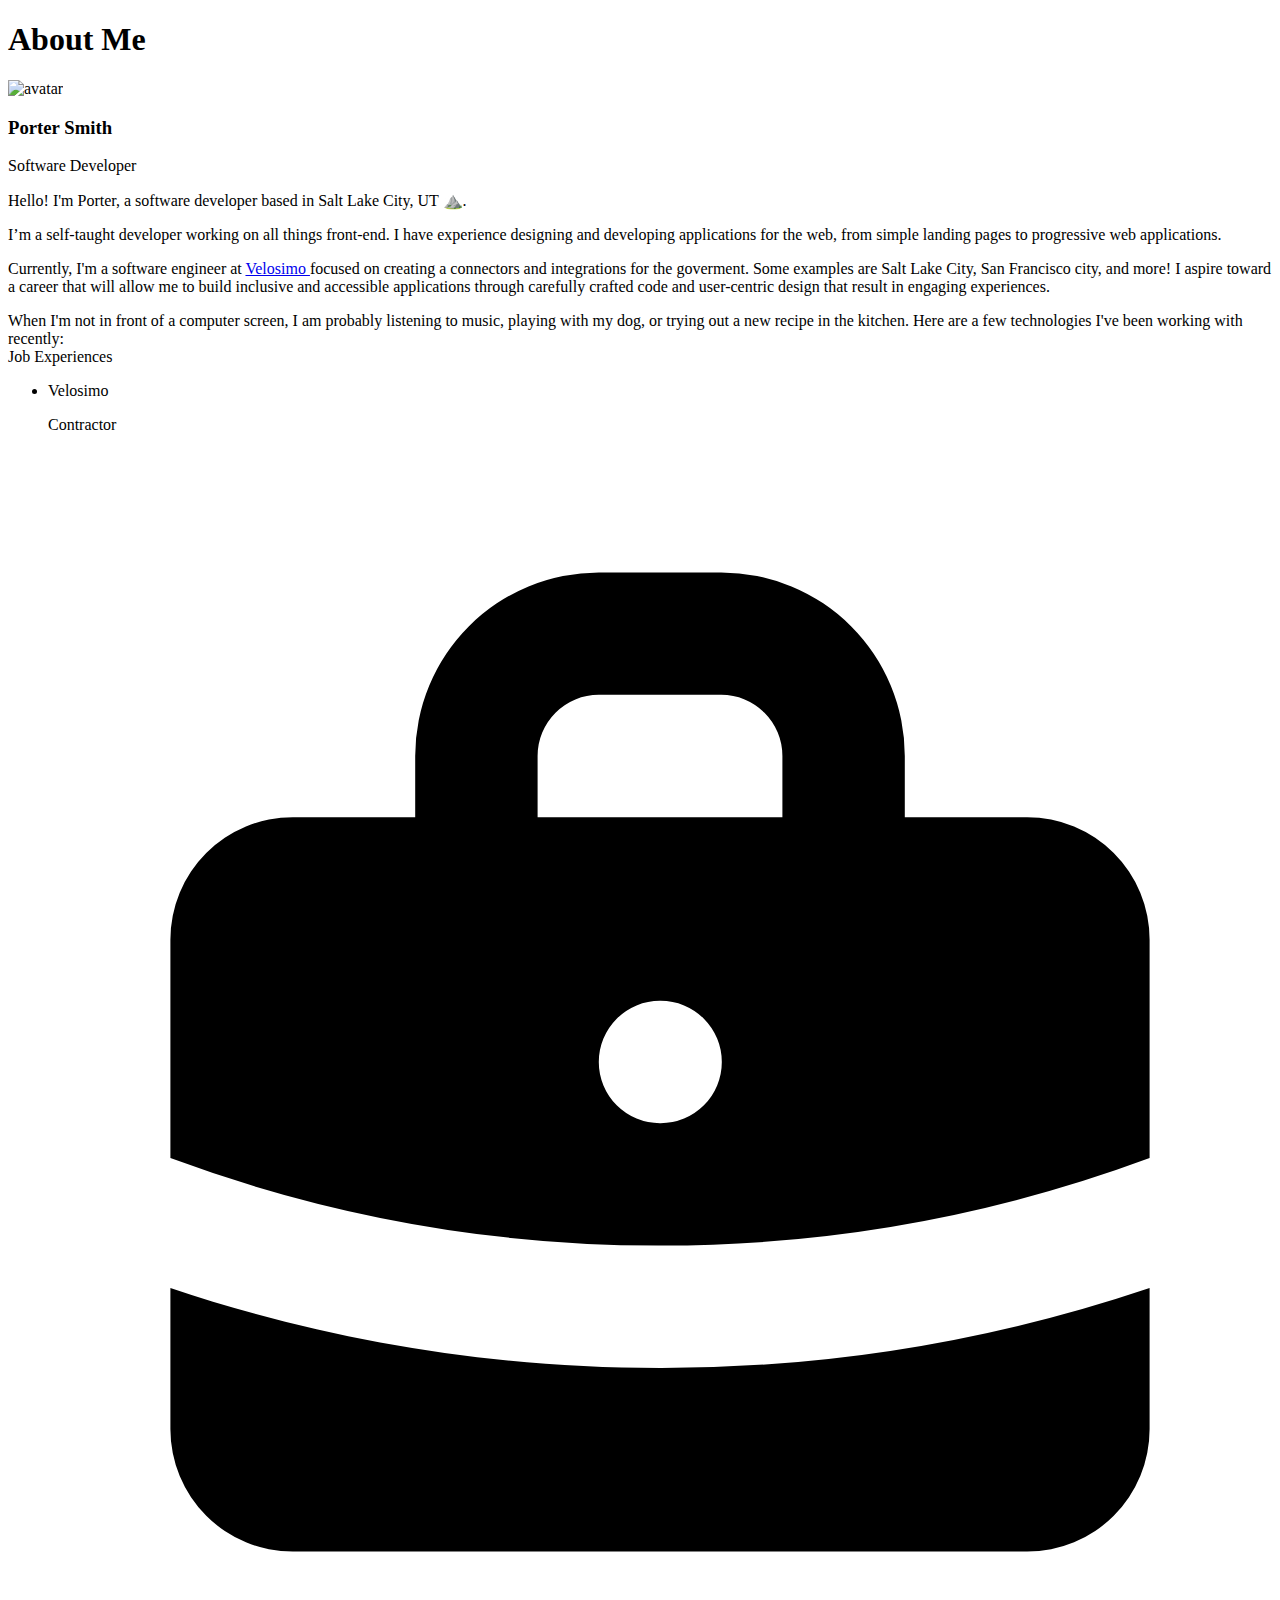
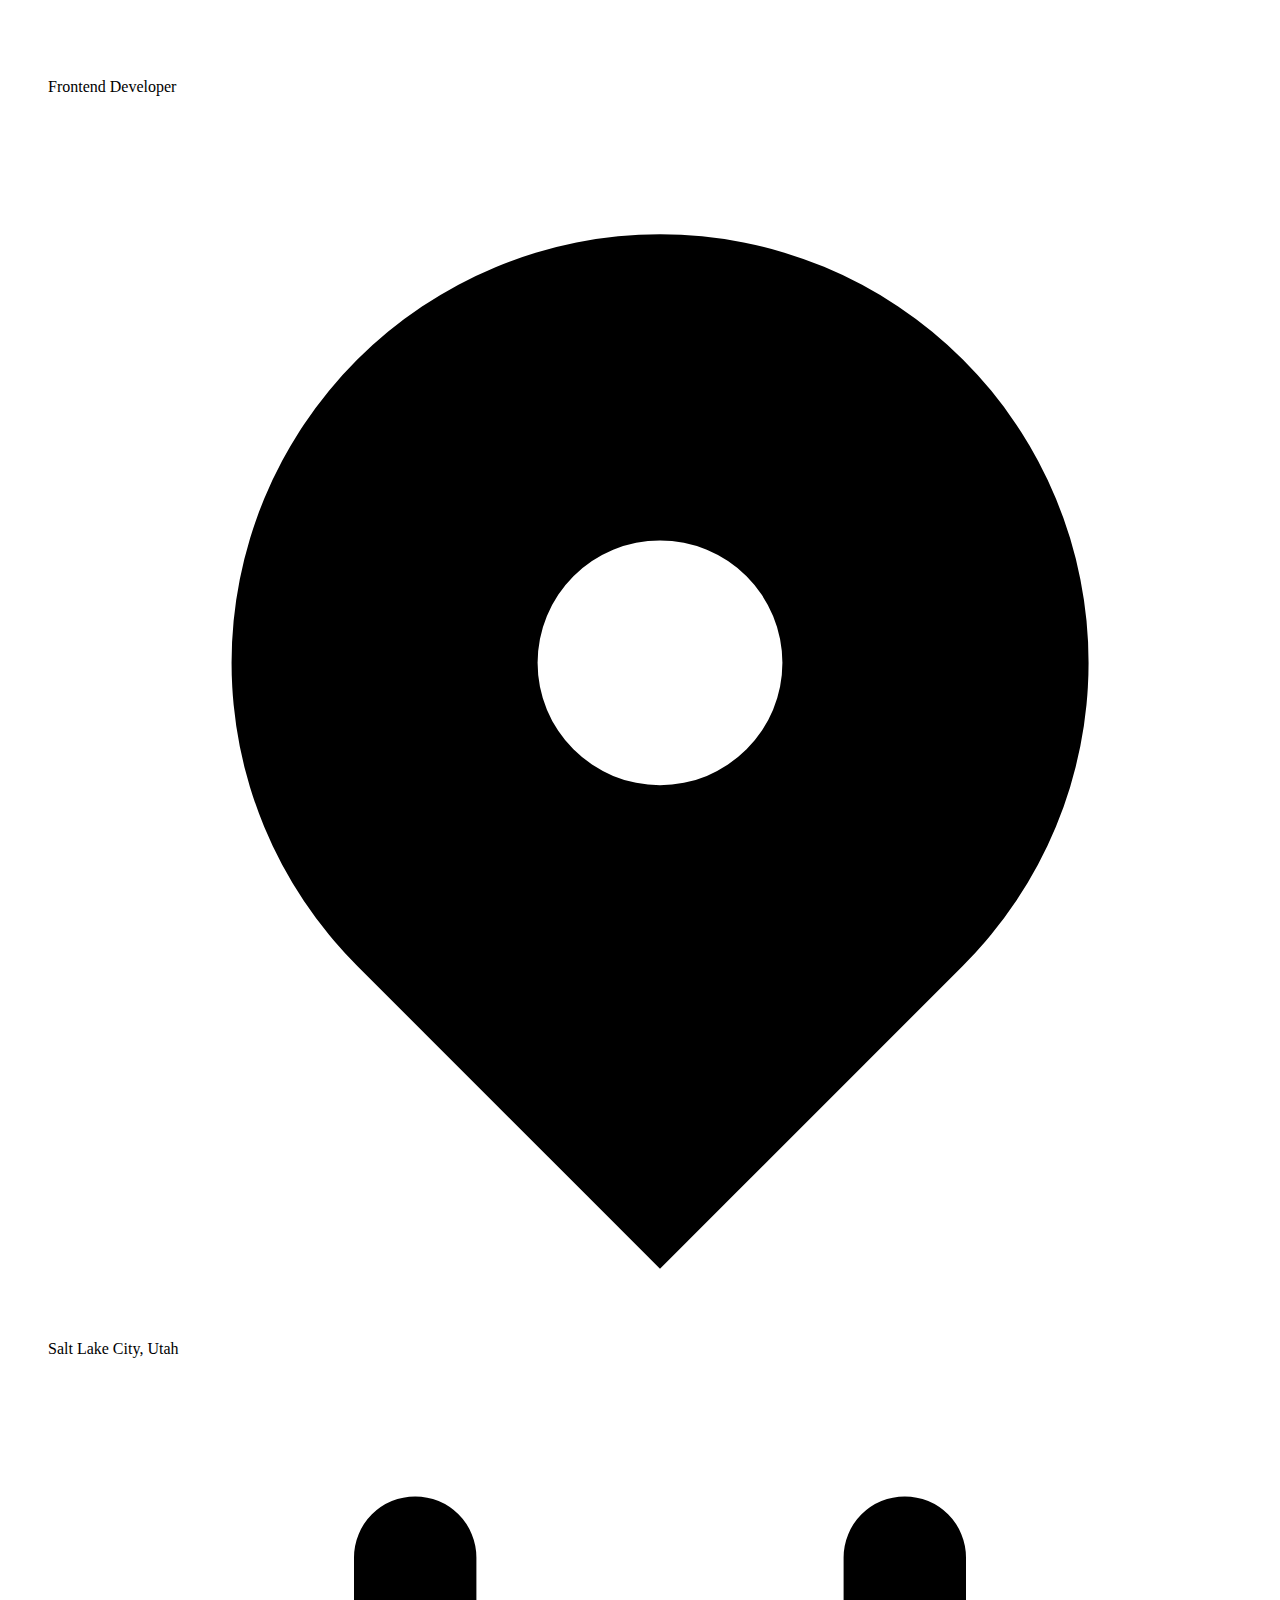
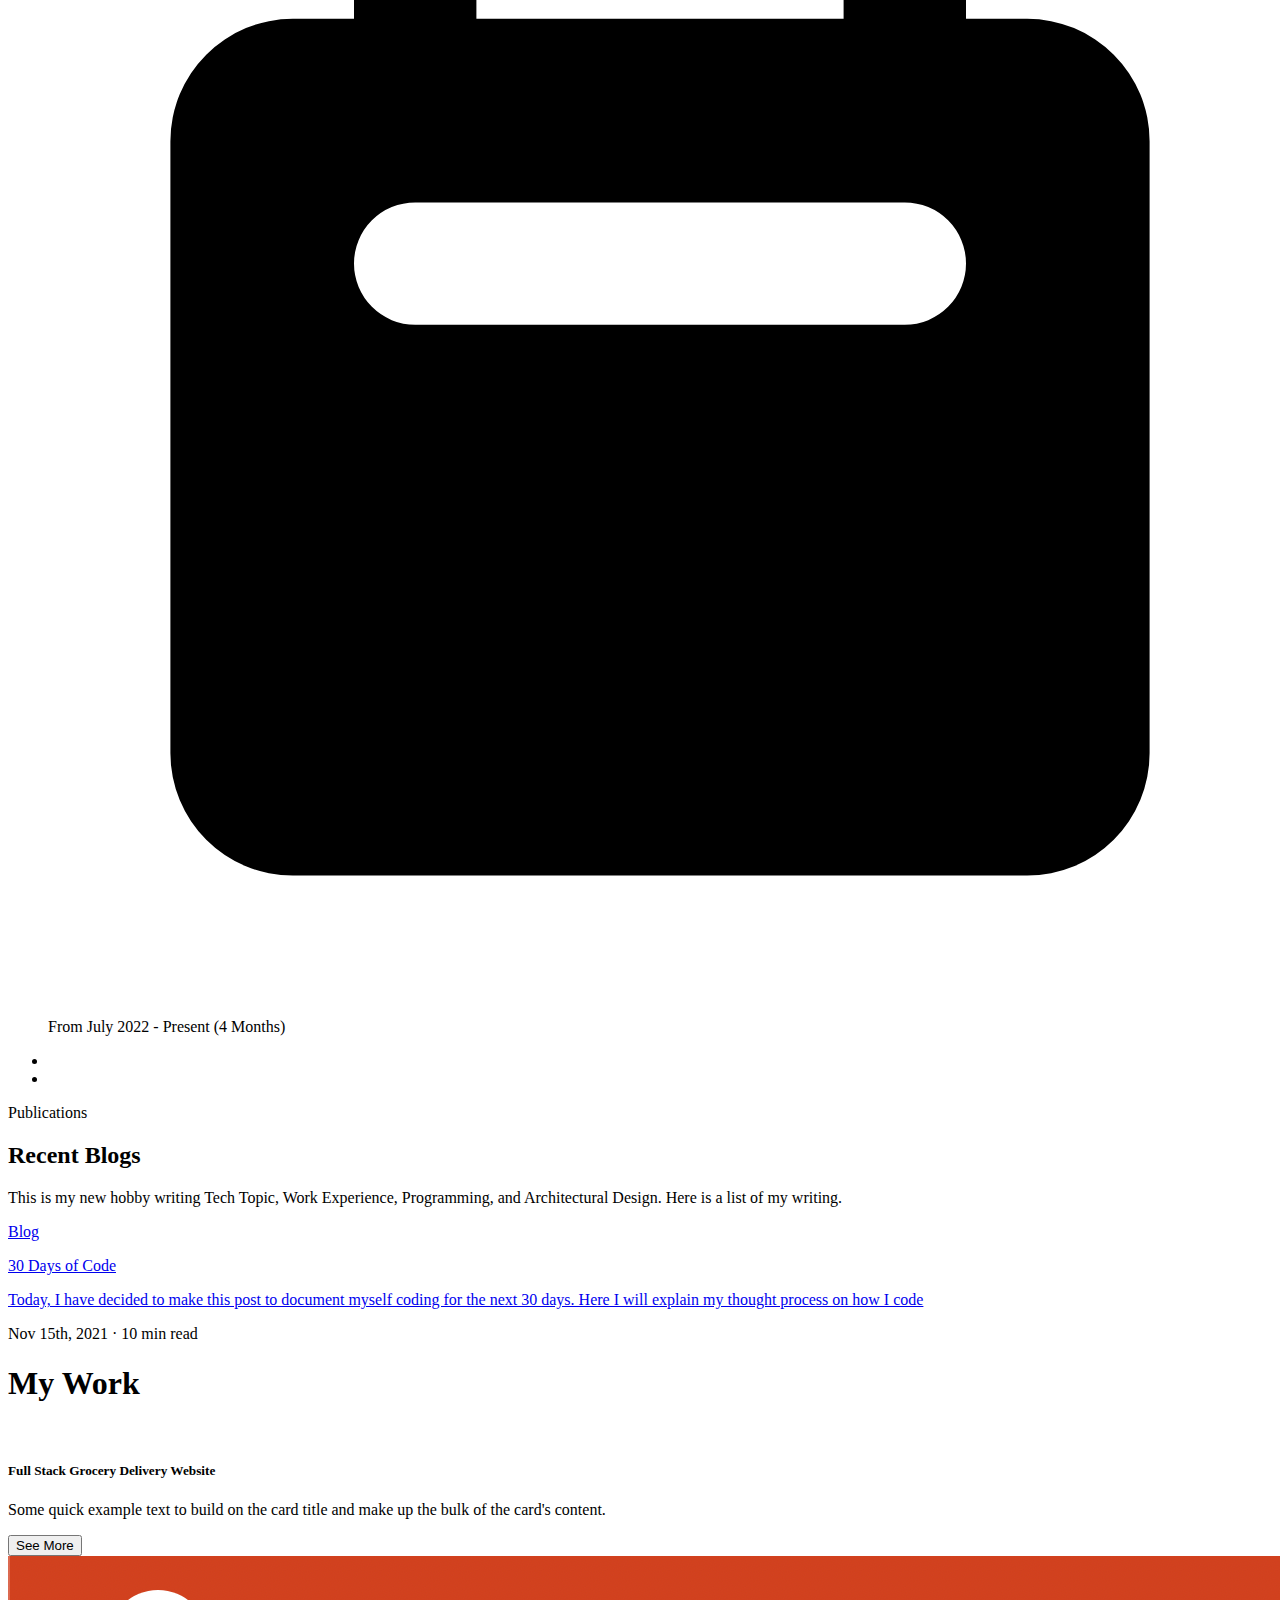
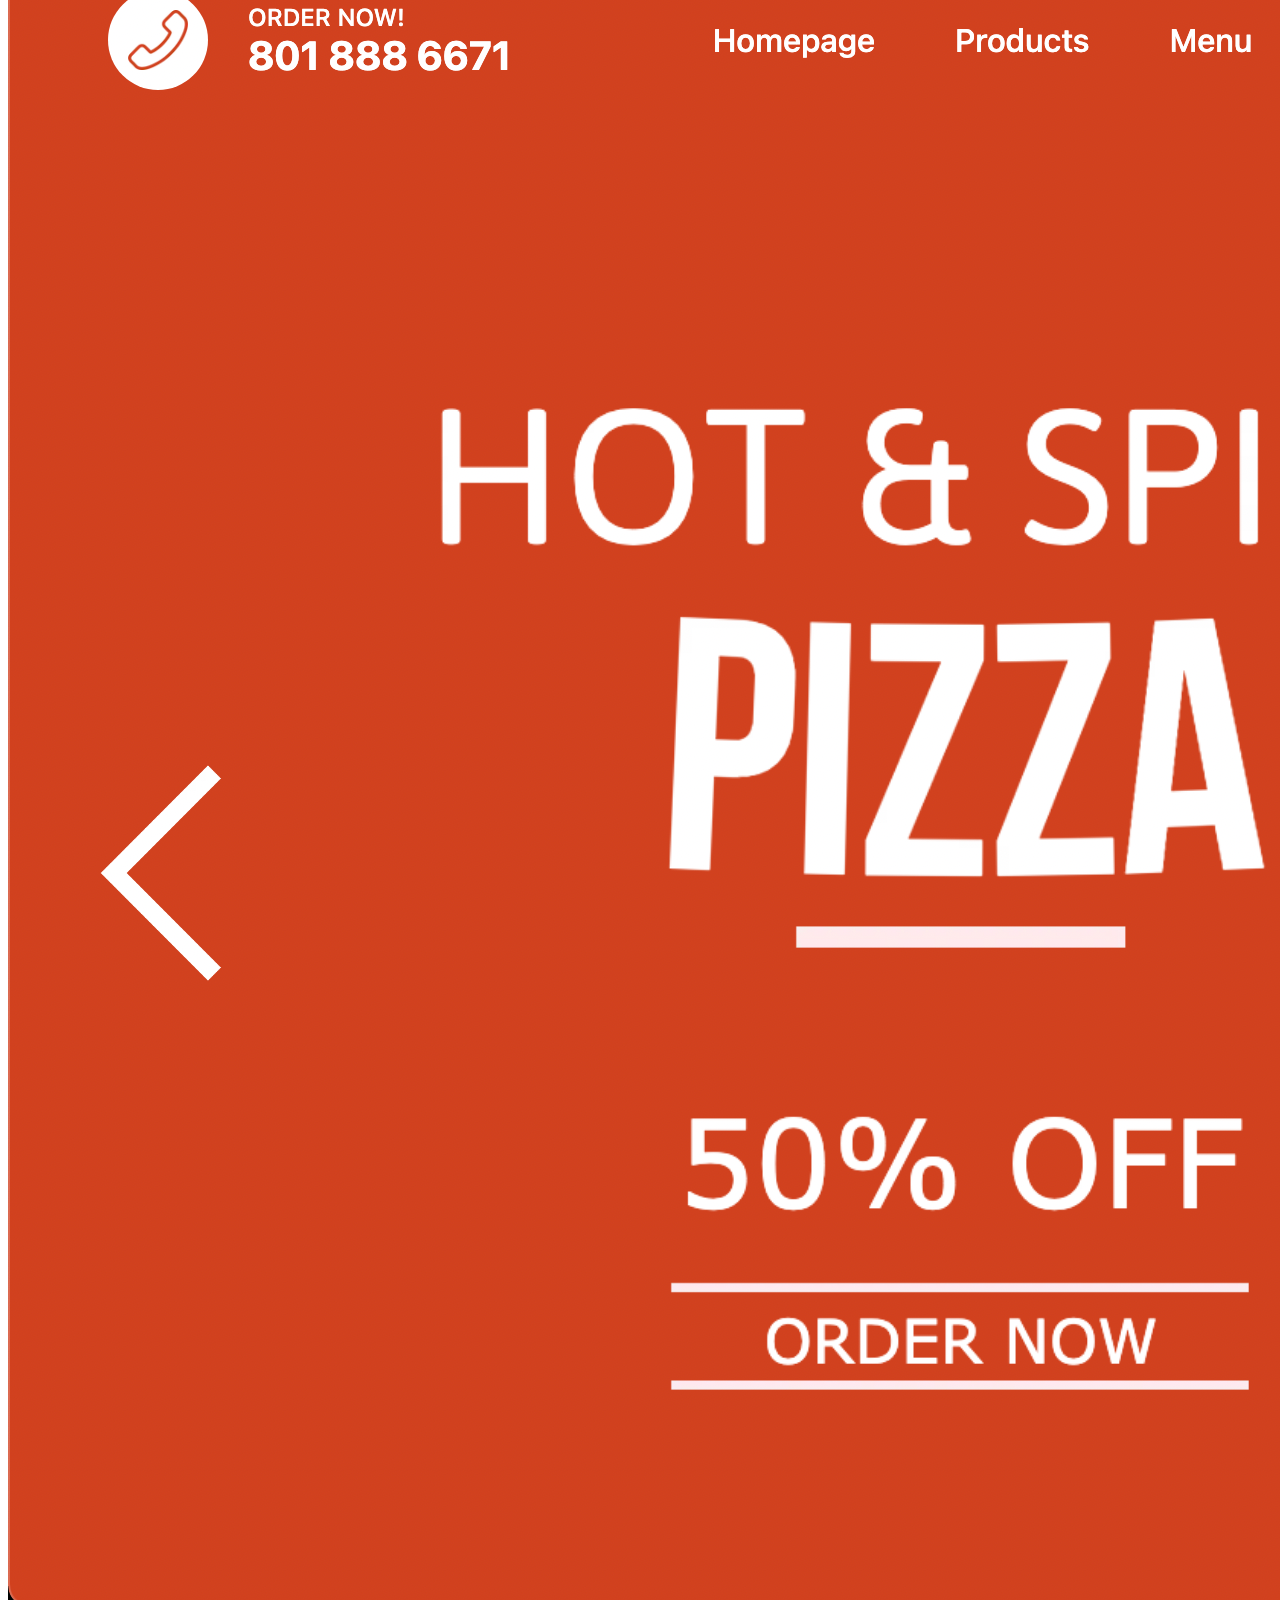
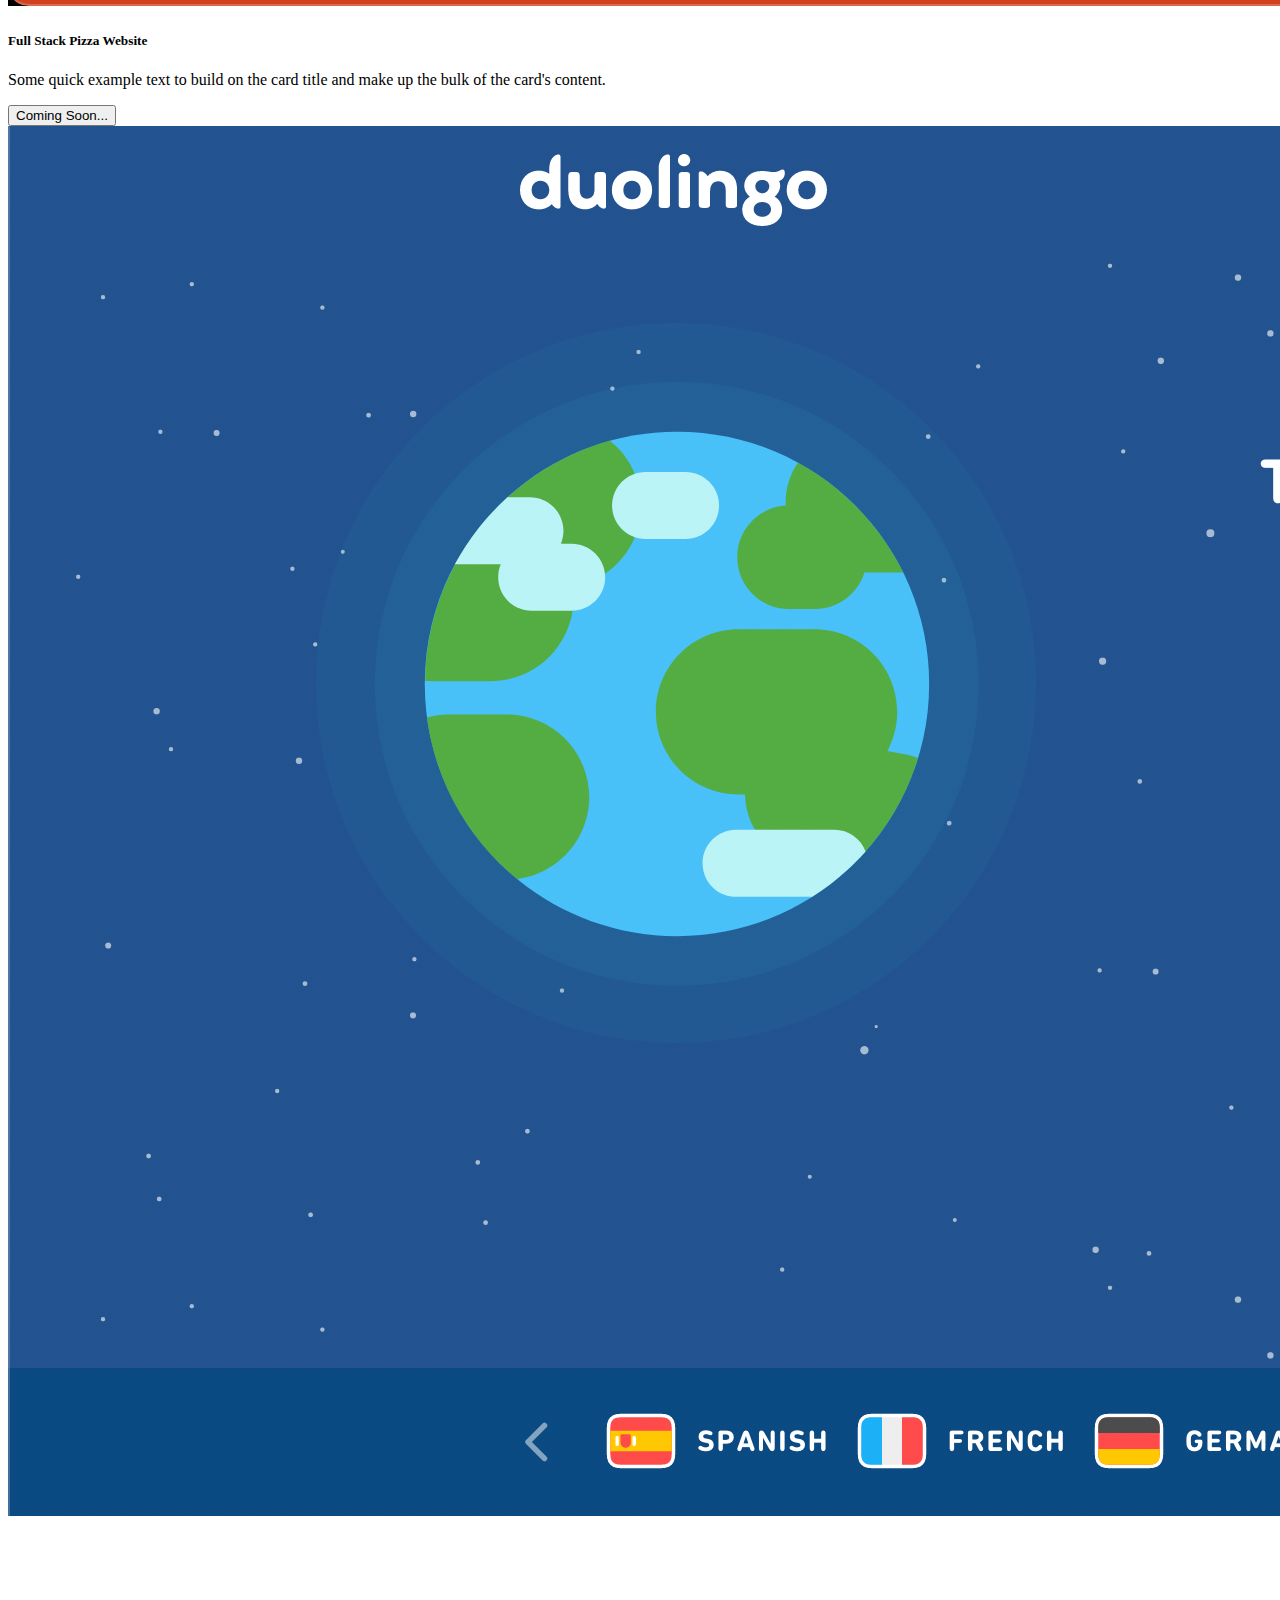
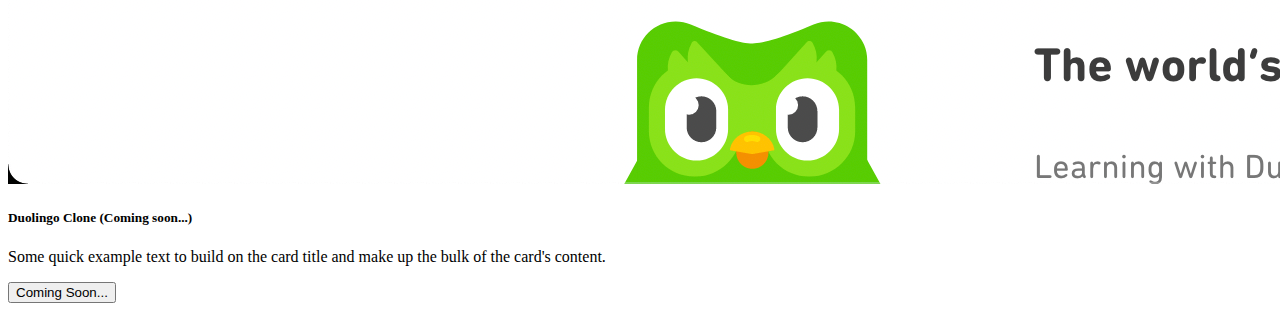
==== index.html @ 2e146544 "Add Files" ====
<!DOCTYPE html>
<html lang="en">

<head>
    <meta charset="UTF-8">
    <meta http-equiv="X-UA-Compatible" content="IE=edge">
    <meta name="viewport" content="width=device-width, initial-scale=1.0">
    <title>Porter Smith</title>
    <script src="https://cdn.tailwindcss.com"></script>
    <script>
        tailwind.config = {
            theme: {
                extend: {
                    colors: {
                        clifford: '#da373d',
                        youtubeselect: '#f2f2f2',
                        youtubehover: '#e5e5e5'
                    }
                }
            }
        }
    </script>
</head>

<body>

    <section
        class="max-w-5xl w-11/12 px-4 md:px-0 pt-24 md:pt-28 lg:pt-20 mx-auto md:w-3/4 lg:w-10/12 dark:text-gray-300">
        <div initial="initial" animate="animate" class="divide-y divide-gray-800">
            <div class=" space-y-2 md:space-y-5">
                <h1 class="pb-3 pb-1 mb-5 font-extrabold leading-9 tracking-tight dark:text-black text-5xl leading-14">
                    About Me
                </h1>

            </div>
            <div class="items-start space-y-2 grid lg:grid-cols-3 lg:space-y-0 lg:pt-4 ">
                <div class=" flex flex-col items-center pt-6 xl:pt-5">
                    <img src="https://visitutahkenticoprod.blob.core.windows.net/cmsroot/visitutah/media/site-assets/winter-photography/wasatch-metro/salt-lake-city/salt-lake-city_downtown-2_winter_visit-salt-lake_pulsipher-douglas_2007.jpg"
                        alt="avatar" class="w-48 h-48 rounded-xl" />
                    <h3
                        class="pt-4 text-2xl text-gray-900  dark:text-#121317 md:text-3xl font-bold leading-8 tracking-tight">
                        Porter Smith
                    </h3>
                    <div class="md:text-lg text-gray-800 dark:text-#1a1c23 mb-2 md:mt-1">Software Developer</div>

                </div>

                <div
                    class="font-normal text-gray-800 dark:text-#1a1c23 lg:pt-4 pb-8 lg:col-span-2 text-base sm:w-9/12 md:w-10/12 mx-auto  lg:mx-0">

                    <p variants={fadeInUp} class="mb-4 ">

                        Hello! I'm Porter, a software developer based in Salt Lake City, UT ⛰️.
                    </p>
                    <p variants={fadeInUp} class="mb-4">
                        I’m a self-taught developer working on all things front-end. I have experience designing and
                        developing applications for the web, from simple landing pages to progressive web applications.
                    </p>
                    <p variants={fadeInUp} class="mb-4">
                        Currently, I&apos;m a software engineer at
                        <a class="text-indigo-600 hover:text-indigo-800 focus:text-indigo-800 dark:text-indigo-500 dark:hover:text-indigo-700 dark:focus:text-indigo-700"
                            target="_blank" rel="noreferrer" href="https://www.velosimo.com/">
                            Velosimo
                        </a>
                        focused on creating a connectors and integrations for the goverment. Some examples are Salt Lake
                        City, San Francisco city, and more! I aspire toward a career that will allow
                        me to build inclusive and accessible applications through carefully crafted code and
                        user-centric
                        design that result in engaging experiences.
                    </p>

                    <motion.p variants={fadeInUp} class="mb-4">
                        When I'm not in front of a computer screen, I am probably listening to music, playing with my
                        dog, or trying out a
                        new recipe in the kitchen.
                    </motion.p>
                    <motion.p variants={fadeInUp} class="mb-4">
                        Here are a few technologies I&apos;ve been working with recently:
                    </motion.p>
                    <motion.ul variants={fadeInUp} class="md:flex ">
                        <!-- <div>
                    <li class="mb-0.25">▸ React</li>
                    <li class="mb-0.25">▸ Vue</li>
                    <li class="mb-0.25">▸ TypeScript</li>
                    <li class="mb-0.25">▸ JavaScript</li>
                  </div>

                  <div class="md:ml-20">
                    <li class="mb-0.25">▸ Firebase</li>
                    <li class="mb-0.25">▸ GraphQL</li>
                    <li class="mb-0.25">▸ Semantic HTML</li>
                    <li class="mb-0.25">▸ (S)CSS</li>
                  </div> -->
                    </motion.ul>
                    </motion.div>
                </div>
            </div>
            </motion.div>
    </section>



</body>
<!-- Bruh -->
<div class="max-w-3xl mx-auto">
    <div class="bg-white">

        <div class="relative">
            <div class="absolute inset-0 flex items-center" aria-hidden="true">
                <div class="w-full border-t border-gray-300"></div>
            </div>
            <div class="relative flex justify-center"><span class="px-2 bg-white text-sm text-gray-500">Job
                    Experiences</span></div>
        </div>
        <div class="mx-auto py-12 px-4 max-w-7xl sm:px-6 lg:px-8 lg:py-12">
            <div class="bg-white shadow overflow-hidden sm:rounded-md">
                <ul role="list" class="divide-y divide-gray-200">
                    <li>
                        <div class="block">
                            <div class="px-4 py-4 sm:px-6">
                                <div class="flex items-center justify-between">
                                    <p class="text-sm font-medium text-indigo-600 truncate">Velosimo</p>
                                    <div class="ml-2 flex-shrink-0 flex">
                                        <p
                                            class="px-2 inline-flex text-xs leading-5 font-semibold rounded-full bg-green-100 text-green-800">
                                            Contractor</p>
                                    </div>
                                </div>
                                <div class="mt-2 sm:flex sm:justify-between">
                                    <div class="sm:flex">
                                        <p class="flex items-center text-sm text-gray-500"><svg
                                                xmlns="http://www.w3.org/2000/svg"
                                                class="flex-shrink-0 mr-1.5 h-5 w-5 text-gray-400" viewBox="0 0 20 20"
                                                fill="currentColor">
                                                <path fill-rule="evenodd"
                                                    d="M6 6V5a3 3 0 013-3h2a3 3 0 013 3v1h2a2 2 0 012 2v3.57A22.952 22.952 0 0110 13a22.95 22.95 0 01-8-1.43V8a2 2 0 012-2h2zm2-1a1 1 0 011-1h2a1 1 0 011 1v1H8V5zm1 5a1 1 0 011-1h.01a1 1 0 110 2H10a1 1 0 01-1-1z"
                                                    clip-rule="evenodd"></path>
                                                <path
                                                    d="M2 13.692V16a2 2 0 002 2h12a2 2 0 002-2v-2.308A24.974 24.974 0 0110 15c-2.796 0-5.487-.46-8-1.308z">
                                                </path>
                                            </svg> Frontend Developer</p>
                                        <p class="mt-2 flex items-center text-sm text-gray-500 sm:mt-0 sm:ml-6"><svg
                                                class="flex-shrink-0 mr-1.5 h-5 w-5 text-gray-400"
                                                xmlns="http://www.w3.org/2000/svg" viewBox="0 0 20 20"
                                                fill="currentColor" aria-hidden="true">
                                                <path fill-rule="evenodd"
                                                    d="M5.05 4.05a7 7 0 119.9 9.9L10 18.9l-4.95-4.95a7 7 0 010-9.9zM10 11a2 2 0 100-4 2 2 0 000 4z"
                                                    clip-rule="evenodd"></path>
                                            </svg> Salt Lake City, Utah</p>
                                    </div>
                                    <div class="mt-2 flex items-center text-sm text-gray-500 sm:mt-0"><svg
                                            class="flex-shrink-0 mr-1.5 h-5 w-5 text-gray-400"
                                            xmlns="http://www.w3.org/2000/svg" viewBox="0 0 20 20" fill="currentColor"
                                            aria-hidden="true">
                                            <path fill-rule="evenodd"
                                                d="M6 2a1 1 0 00-1 1v1H4a2 2 0 00-2 2v10a2 2 0 002 2h12a2 2 0 002-2V6a2 2 0 00-2-2h-1V3a1 1 0 10-2 0v1H7V3a1 1 0 00-1-1zm0 5a1 1 0 000 2h8a1 1 0 100-2H6z"
                                                clip-rule="evenodd"></path>
                                        </svg>
                                        <p>From
                                            July 2022 - Present (4 Months)</p>
                                    </div>
                                </div>
                            </div>
                        </div>
                    </li>
                    <li>
                    </li>
                    <li>




                        <div class="block">



                        </div>
            </div>


        </div>
    </div>
</div>






<div class="max-w-3xl mx-auto">
    <div class="bg-white">

        <div class="relative">
            <div class="absolute inset-0 flex items-center" aria-hidden="true">
                <div class="w-full border-t border-gray-300"></div>
            </div>
            <div class="relative flex justify-center"><span
                    class="px-2 bg-white text-sm text-gray-500">Publications</span>
            </div>
        </div>

        <div class="bg-white pt-16 pb-20 px-4 sm:px-6 lg:pt-16 lg:pb-28 lg:px-8">
            <div class="relative max-w-lg mx-auto divide-y-2 divide-gray-200 lg:max-w-7xl">
                <div>
                    <h2 class="text-3xl tracking-tight font-extrabold text-gray-900 sm:text-4xl">Recent Blogs</h2>
                    <p class="mt-3 text-xl text-gray-500 sm:mt-4">This is my new hobby writing Tech Topic, Work
                        Experience,
                        Programming, and Architectural Design.
                        Here is a list of my writing.</p>
                </div>
                <div class="mt-12 grid gap-16 pt-12 lg:grid-cols-3 lg:gap-x-5 lg:gap-y-12">
                    <div>
                        <div><a href="https://medium.com/@surya.tresna/how-live-streaming-via-srt-protocol-c03851014b3c?source=rss-881e7c34f601------2"
                                target="_blank" class="inline-block"><span
                                    class="inline-flex items-center px-3 py-0.5 rounded-full text-sm font-medium bg-indigo-100 text-indigo-800">Blog</span></a>
                        </div> <a href="https://dev.to/portersmith/test-ki3" target="_blank" class="block mt-4">
                            <p class="text-xl font-semibold text-gray-900">30 Days of Code</p>
                            <p class="mt-3 text-base text-gray-500">Today, I have decided to make this post to document
                                myself coding for the next 30 days. Here I will explain my thought process on how I code
                            </p>
                        </a>
                        <div class="mt-6 flex items-center">
                            <div class="ml-0">
                                <div class="flex space-x-1 text-sm text-gray-500"><time datetime="2020-03-16">Nov 15th,
                                        2021</time> <span aria-hidden="true">·</span> <span>10 min read</span></div>

                            </div>
                        </div>
                    </div>
                </div>

            </div>
        </div>

        <div class="relative absolute inset-0 flex items-center" aria-hidden="true">
            <div class="w-full border-t border-gray-300"></div>
        </div>
    </div>



</div>
<section class="max-w-5xl w-11/12 px-4 md:px-0 pt-24 md:pt-28 lg:pt-20 mx-auto md:w-3/4 lg:w-10/12 dark:text-gray-300">
    <div initial="initial" animate="animate" class="divide-y divide-gray-800">
        <div class=" space-y-2 md:space-y-5">
            <h1 class="pb-3 pb-1 mb-5 font-extrabold leading-9 tracking-tight dark:text-black text-5xl leading-14">
                My Work
            </h1>

        </div>
        <div class="font-normal text-gray-800 dark:text-#1a1c23">


        </div>
    </div>

    <div class="h-56 lg:grid lg:grid-cols-3 gap-20 grid place-items-center h-screen content-start pt-8 m-">
        <div class="">
            <div class="rounded-lg shadow-lg bg-white max-w-sm">
                <a href="/pages/cartful.html">
                    <img class="rounded-t-lg" src="img/cartful.png" alt="" />
                </a>
                <div class="p-6">
                    <h5 class="text-gray-900 text-xl font-medium mb-2">Full Stack Grocery Delivery Website </h5>
                    <p class="text-gray-700 text-base mb-4">
                        Some quick example text to build on the card title and make up the bulk of the card's
                        content.
                    </p>
                    <form action="/pages/cartful.html" method="get" >
                        <button type="submit" class="px-5 py-2 bg-indigo-500 hover:bg-indigo-700 text-white cursor-pointer rounded-md">
                            See More</button>
                        </form>
                </div>
            </div>
        </div> 
        <div class="">
            <div class="rounded-lg shadow-lg bg-white max-w-sm">
                <a href="#!">
                    <img class="rounded-t-lg" src="/img/pizza.png" alt="" />
                </a>
                <div class="p-6">
                    <h5 class="text-gray-900 text-xl font-medium mb-2">Full Stack Pizza Website</h5>
                    <p class="text-gray-700 text-base mb-4">
                        Some quick example text to build on the card title and make up the bulk of the card's
                        content.
                    </p>
                        <button class="px-5 py-2 bg-indigo-500 hover:bg-indigo-700 text-white cursor-pointer rounded-md">
                            Coming Soon...</button>
                    <!-- <button type="button"
                        class=" inline-block px-6 py-2.5 bg-blue-600 text-white font-medium text-xs leading-tight uppercase rounded shadow-md hover:bg-blue-700 hover:shadow-lg focus:bg-blue-700 focus:shadow-lg focus:outline-none focus:ring-0 active:bg-blue-800 active:shadow-lg transition duration-150 ease-in-out">Button</button> -->
                </div>
            </div>
        </div>
        <div class="">
            <div class="rounded-lg shadow-lg bg-white max-w-sm">
                <a href="#!">
                    <img class="rounded-t-lg" src="img/duolingo.png" alt="" />
                </a>
                <div class="p-6">
                    <h5 class="text-gray-900 text-xl font-medium mb-2">Duolingo Clone (Coming soon...)</h5>
                    <p class="text-gray-700 text-base mb-4">
                        Some quick example text to build on the card title and make up the bulk of the card's
                        content.
                    </p>
                    <button class="px-5 py-2 bg-indigo-500 hover:bg-indigo-700 text-white cursor-pointer rounded-md">
                        Coming Soon...</button>
                </div>
            </div>
        </div>
    </div>
</section>



<!-- This button is used to open the dialog -->
<!-- <button id="open" class="px-5 py-2 bg-rose-500 hover:bg-rose-700 text-white cursor-pointer rounded-md">
        Show Dialog
    </button> -->



</html>
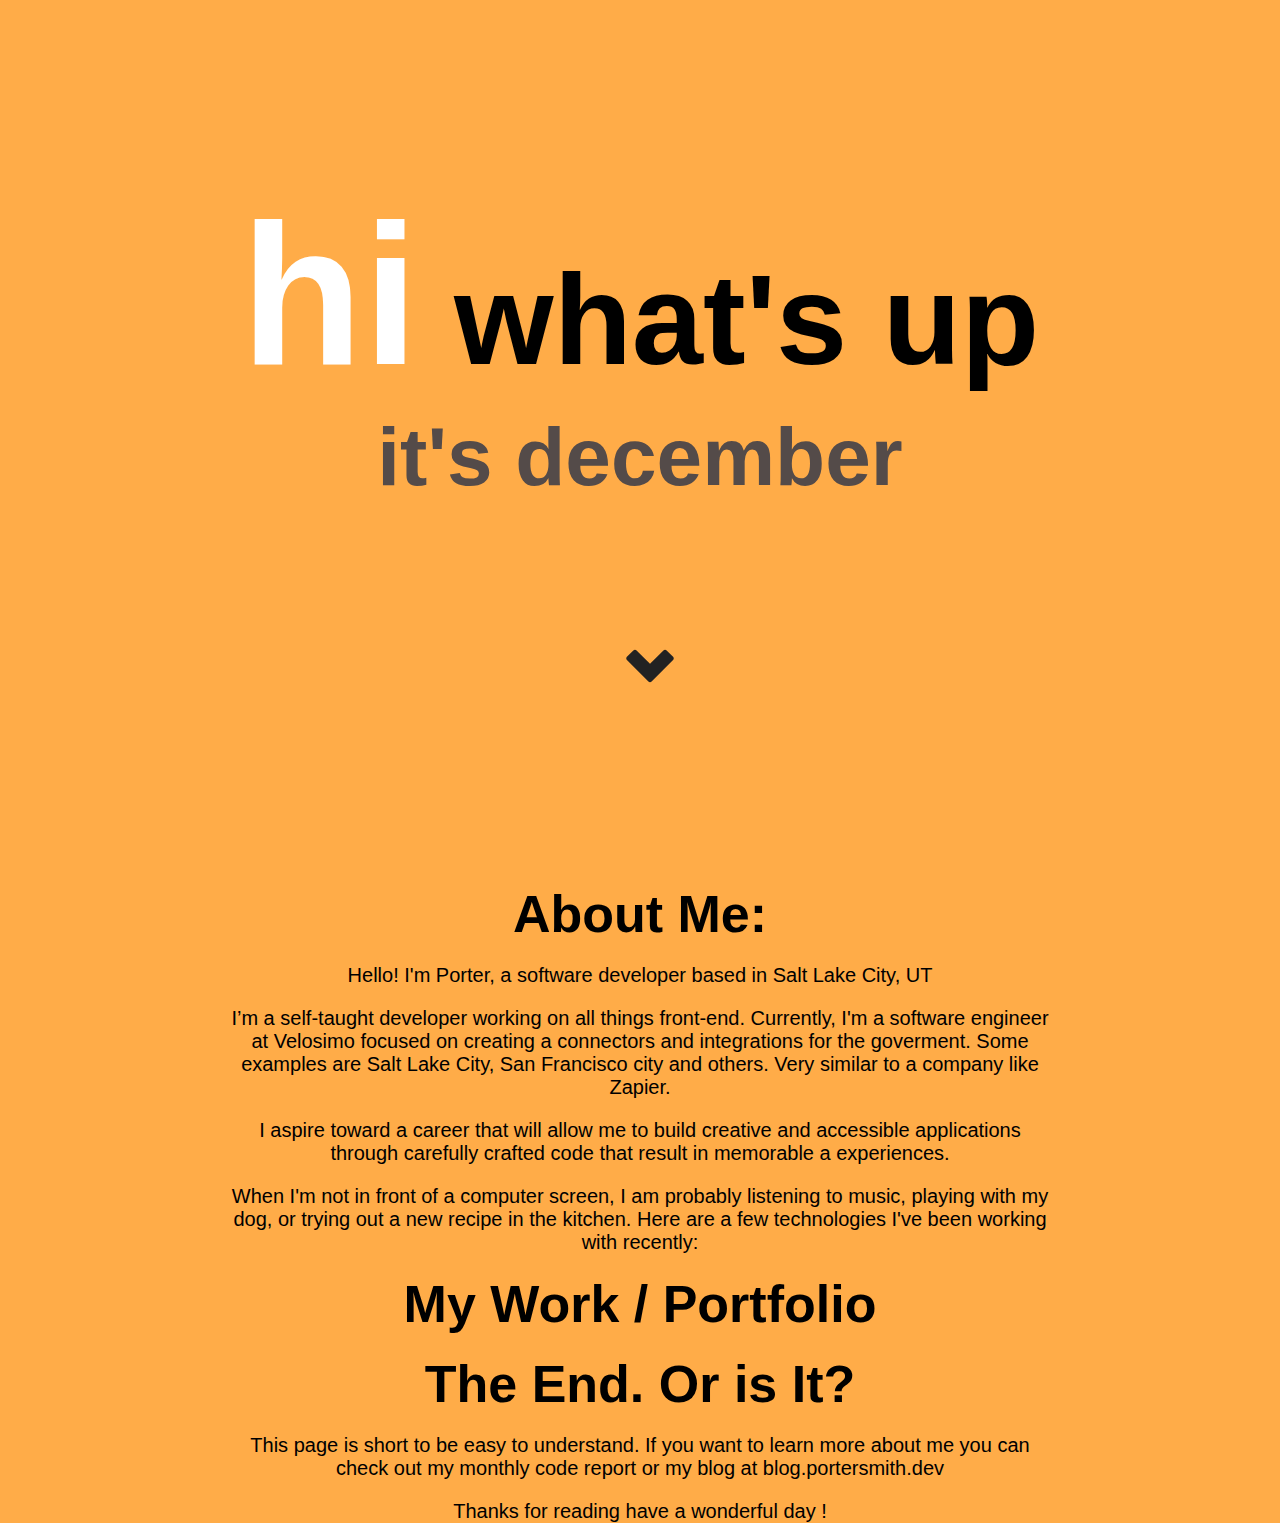
==== commit 83b5bd2a: "why can't i do this ;-;" ====
--- a/index.html
+++ b/index.html
@@ -5,318 +5,56 @@
     <meta charset="UTF-8">
     <meta http-equiv="X-UA-Compatible" content="IE=edge">
     <meta name="viewport" content="width=device-width, initial-scale=1.0">
-    <title>Porter Smith</title>
-    <script src="https://cdn.tailwindcss.com"></script>
-    <script>
-        tailwind.config = {
-            theme: {
-                extend: {
-                    colors: {
-                        clifford: '#da373d',
-                        youtubeselect: '#f2f2f2',
-                        youtubehover: '#e5e5e5'
-                    }
-                }
-            }
-        }
-    </script>
+    <title>Porter's Coding Thing</title>
+    <link rel="stylesheet" href="styles.css" />
 </head>
 
 <body>
 
-    <section
-        class="max-w-5xl w-11/12 px-4 md:px-0 pt-24 md:pt-28 lg:pt-20 mx-auto md:w-3/4 lg:w-10/12 dark:text-gray-300">
-        <div initial="initial" animate="animate" class="divide-y divide-gray-800">
-            <div class=" space-y-2 md:space-y-5">
-                <h1 class="pb-3 pb-1 mb-5 font-extrabold leading-9 tracking-tight dark:text-black text-5xl leading-14">
-                    About Me
-                </h1>
-
-            </div>
-            <div class="items-start space-y-2 grid lg:grid-cols-3 lg:space-y-0 lg:pt-4 ">
-                <div class=" flex flex-col items-center pt-6 xl:pt-5">
-                    <img src="https://visitutahkenticoprod.blob.core.windows.net/cmsroot/visitutah/media/site-assets/winter-photography/wasatch-metro/salt-lake-city/salt-lake-city_downtown-2_winter_visit-salt-lake_pulsipher-douglas_2007.jpg"
-                        alt="avatar" class="w-48 h-48 rounded-xl" />
-                    <h3
-                        class="pt-4 text-2xl text-gray-900  dark:text-#121317 md:text-3xl font-bold leading-8 tracking-tight">
-                        Porter Smith
-                    </h3>
-                    <div class="md:text-lg text-gray-800 dark:text-#1a1c23 mb-2 md:mt-1">Software Developer</div>
-
-                </div>
-
-                <div
-                    class="font-normal text-gray-800 dark:text-#1a1c23 lg:pt-4 pb-8 lg:col-span-2 text-base sm:w-9/12 md:w-10/12 mx-auto  lg:mx-0">
-
-                    <p variants={fadeInUp} class="mb-4 ">
-
-                        Hello! I'm Porter, a software developer based in Salt Lake City, UT ⛰️.
-                    </p>
-                    <p variants={fadeInUp} class="mb-4">
-                        I’m a self-taught developer working on all things front-end. I have experience designing and
-                        developing applications for the web, from simple landing pages to progressive web applications.
-                    </p>
-                    <p variants={fadeInUp} class="mb-4">
-                        Currently, I&apos;m a software engineer at
-                        <a class="text-indigo-600 hover:text-indigo-800 focus:text-indigo-800 dark:text-indigo-500 dark:hover:text-indigo-700 dark:focus:text-indigo-700"
-                            target="_blank" rel="noreferrer" href="https://www.velosimo.com/">
-                            Velosimo
-                        </a>
-                        focused on creating a connectors and integrations for the goverment. Some examples are Salt Lake
-                        City, San Francisco city, and more! I aspire toward a career that will allow
-                        me to build inclusive and accessible applications through carefully crafted code and
-                        user-centric
-                        design that result in engaging experiences.
-                    </p>
-
-                    <motion.p variants={fadeInUp} class="mb-4">
-                        When I'm not in front of a computer screen, I am probably listening to music, playing with my
-                        dog, or trying out a
-                        new recipe in the kitchen.
-                    </motion.p>
-                    <motion.p variants={fadeInUp} class="mb-4">
-                        Here are a few technologies I&apos;ve been working with recently:
-                    </motion.p>
-                    <motion.ul variants={fadeInUp} class="md:flex ">
-                        <!-- <div>
-                    <li class="mb-0.25">▸ React</li>
-                    <li class="mb-0.25">▸ Vue</li>
-                    <li class="mb-0.25">▸ TypeScript</li>
-                    <li class="mb-0.25">▸ JavaScript</li>
-                  </div>
-
-                  <div class="md:ml-20">
-                    <li class="mb-0.25">▸ Firebase</li>
-                    <li class="mb-0.25">▸ GraphQL</li>
-                    <li class="mb-0.25">▸ Semantic HTML</li>
-                    <li class="mb-0.25">▸ (S)CSS</li>
-                  </div> -->
-                    </motion.ul>
-                    </motion.div>
-                </div>
-            </div>
-            </motion.div>
-    </section>
-
-
-
-</body>
-<!-- Bruh -->
-<div class="max-w-3xl mx-auto">
-    <div class="bg-white">
-
-        <div class="relative">
-            <div class="absolute inset-0 flex items-center" aria-hidden="true">
-                <div class="w-full border-t border-gray-300"></div>
-            </div>
-            <div class="relative flex justify-center"><span class="px-2 bg-white text-sm text-gray-500">Job
-                    Experiences</span></div>
-        </div>
-        <div class="mx-auto py-12 px-4 max-w-7xl sm:px-6 lg:px-8 lg:py-12">
-            <div class="bg-white shadow overflow-hidden sm:rounded-md">
-                <ul role="list" class="divide-y divide-gray-200">
-                    <li>
-                        <div class="block">
-                            <div class="px-4 py-4 sm:px-6">
-                                <div class="flex items-center justify-between">
-                                    <p class="text-sm font-medium text-indigo-600 truncate">Velosimo</p>
-                                    <div class="ml-2 flex-shrink-0 flex">
-                                        <p
-                                            class="px-2 inline-flex text-xs leading-5 font-semibold rounded-full bg-green-100 text-green-800">
-                                            Contractor</p>
-                                    </div>
-                                </div>
-                                <div class="mt-2 sm:flex sm:justify-between">
-                                    <div class="sm:flex">
-                                        <p class="flex items-center text-sm text-gray-500"><svg
-                                                xmlns="http://www.w3.org/2000/svg"
-                                                class="flex-shrink-0 mr-1.5 h-5 w-5 text-gray-400" viewBox="0 0 20 20"
-                                                fill="currentColor">
-                                                <path fill-rule="evenodd"
-                                                    d="M6 6V5a3 3 0 013-3h2a3 3 0 013 3v1h2a2 2 0 012 2v3.57A22.952 22.952 0 0110 13a22.95 22.95 0 01-8-1.43V8a2 2 0 012-2h2zm2-1a1 1 0 011-1h2a1 1 0 011 1v1H8V5zm1 5a1 1 0 011-1h.01a1 1 0 110 2H10a1 1 0 01-1-1z"
-                                                    clip-rule="evenodd"></path>
-                                                <path
-                                                    d="M2 13.692V16a2 2 0 002 2h12a2 2 0 002-2v-2.308A24.974 24.974 0 0110 15c-2.796 0-5.487-.46-8-1.308z">
-                                                </path>
-                                            </svg> Frontend Developer</p>
-                                        <p class="mt-2 flex items-center text-sm text-gray-500 sm:mt-0 sm:ml-6"><svg
-                                                class="flex-shrink-0 mr-1.5 h-5 w-5 text-gray-400"
-                                                xmlns="http://www.w3.org/2000/svg" viewBox="0 0 20 20"
-                                                fill="currentColor" aria-hidden="true">
-                                                <path fill-rule="evenodd"
-                                                    d="M5.05 4.05a7 7 0 119.9 9.9L10 18.9l-4.95-4.95a7 7 0 010-9.9zM10 11a2 2 0 100-4 2 2 0 000 4z"
-                                                    clip-rule="evenodd"></path>
-                                            </svg> Salt Lake City, Utah</p>
-                                    </div>
-                                    <div class="mt-2 flex items-center text-sm text-gray-500 sm:mt-0"><svg
-                                            class="flex-shrink-0 mr-1.5 h-5 w-5 text-gray-400"
-                                            xmlns="http://www.w3.org/2000/svg" viewBox="0 0 20 20" fill="currentColor"
-                                            aria-hidden="true">
-                                            <path fill-rule="evenodd"
-                                                d="M6 2a1 1 0 00-1 1v1H4a2 2 0 00-2 2v10a2 2 0 002 2h12a2 2 0 002-2V6a2 2 0 00-2-2h-1V3a1 1 0 10-2 0v1H7V3a1 1 0 00-1-1zm0 5a1 1 0 000 2h8a1 1 0 100-2H6z"
-                                                clip-rule="evenodd"></path>
-                                        </svg>
-                                        <p>From
-                                            July 2022 - Present (4 Months)</p>
-                                    </div>
-                                </div>
-                            </div>
-                        </div>
-                    </li>
-                    <li>
-                    </li>
-                    <li>
-
-
-
-
-                        <div class="block">
-
-
-
-                        </div>
-            </div>
-
-
-        </div>
-    </div>
-</div>
-
-
-
-
-
-
-<div class="max-w-3xl mx-auto">
-    <div class="bg-white">
-
-        <div class="relative">
-            <div class="absolute inset-0 flex items-center" aria-hidden="true">
-                <div class="w-full border-t border-gray-300"></div>
-            </div>
-            <div class="relative flex justify-center"><span
-                    class="px-2 bg-white text-sm text-gray-500">Publications</span>
-            </div>
-        </div>
-
-        <div class="bg-white pt-16 pb-20 px-4 sm:px-6 lg:pt-16 lg:pb-28 lg:px-8">
-            <div class="relative max-w-lg mx-auto divide-y-2 divide-gray-200 lg:max-w-7xl">
-                <div>
-                    <h2 class="text-3xl tracking-tight font-extrabold text-gray-900 sm:text-4xl">Recent Blogs</h2>
-                    <p class="mt-3 text-xl text-gray-500 sm:mt-4">This is my new hobby writing Tech Topic, Work
-                        Experience,
-                        Programming, and Architectural Design.
-                        Here is a list of my writing.</p>
-                </div>
-                <div class="mt-12 grid gap-16 pt-12 lg:grid-cols-3 lg:gap-x-5 lg:gap-y-12">
-                    <div>
-                        <div><a href="https://medium.com/@surya.tresna/how-live-streaming-via-srt-protocol-c03851014b3c?source=rss-881e7c34f601------2"
-                                target="_blank" class="inline-block"><span
-                                    class="inline-flex items-center px-3 py-0.5 rounded-full text-sm font-medium bg-indigo-100 text-indigo-800">Blog</span></a>
-                        </div> <a href="https://dev.to/portersmith/test-ki3" target="_blank" class="block mt-4">
-                            <p class="text-xl font-semibold text-gray-900">30 Days of Code</p>
-                            <p class="mt-3 text-base text-gray-500">Today, I have decided to make this post to document
-                                myself coding for the next 30 days. Here I will explain my thought process on how I code
-                            </p>
-                        </a>
-                        <div class="mt-6 flex items-center">
-                            <div class="ml-0">
-                                <div class="flex space-x-1 text-sm text-gray-500"><time datetime="2020-03-16">Nov 15th,
-                                        2021</time> <span aria-hidden="true">·</span> <span>10 min read</span></div>
-
-                            </div>
-                        </div>
-                    </div>
-                </div>
-
-            </div>
-        </div>
-
-        <div class="relative absolute inset-0 flex items-center" aria-hidden="true">
-            <div class="w-full border-t border-gray-300"></div>
-        </div>
+    <div id="hero-banner">
+        <h1><b>hi</b> what's up</h1>
+        <h2>it's december </h2>
     </div>
 
 
+    <div class="arrow bounce"></div>
+        <!-- <canvas id="canvas"></canvas>
+        <script  src="./script.js"></script>  -->
 
-</div>
-<section class="max-w-5xl w-11/12 px-4 md:px-0 pt-24 md:pt-28 lg:pt-20 mx-auto md:w-3/4 lg:w-10/12 dark:text-gray-300">
-    <div initial="initial" animate="animate" class="divide-y divide-gray-800">
-        <div class=" space-y-2 md:space-y-5">
-            <h1 class="pb-3 pb-1 mb-5 font-extrabold leading-9 tracking-tight dark:text-black text-5xl leading-14">
-                My Work
-            </h1>
+    <div class="section1 test123">
+        <p>
 
-        </div>
-        <div class="font-normal text-gray-800 dark:text-#1a1c23">
+        <h3>About Me:</h3>
 
+        <p>Hello! I'm Porter, a software developer based in Salt Lake City, UT
+        </p>
 
-        </div>
+        <p> I’m a self-taught developer working on all things front-end.
+
+            Currently, I'm a software engineer at Velosimo focused on creating a connectors and integrations for the
+            goverment. Some examples are Salt Lake City, San Francisco city and others. Very similar to a company like
+            Zapier.</p>
+
+        <p> I aspire toward a career that
+            will allow me to build creative and accessible applications through carefully crafted code that result in
+            memorable a experiences.
+        </p>
+        <p>
+            When I'm not in front of a computer screen, I am probably listening to music, playing with my dog, or trying
+            out a new recipe in the kitchen. Here are a few technologies I've been working with recently:</p>
+        <!-- modify this form HTML and place wherever you want your form -->
+
+        <h3>My Work / Portfolio</h3>
+        <p>
+
+        <h3>The End. Or is It? </h3>
+        <p>
+            This page is short to be easy to understand. If you want to learn more about me you can
+            check out my monthly code report or my blog at blog.portersmith.dev</p>
+        <p>Thanks for reading have a wonderful day !
+        </p>
     </div>
 
-    <div class="h-56 lg:grid lg:grid-cols-3 gap-20 grid place-items-center h-screen content-start pt-8 m-">
-        <div class="">
-            <div class="rounded-lg shadow-lg bg-white max-w-sm">
-                <a href="/pages/cartful.html">
-                    <img class="rounded-t-lg" src="img/cartful.png" alt="" />
-                </a>
-                <div class="p-6">
-                    <h5 class="text-gray-900 text-xl font-medium mb-2">Full Stack Grocery Delivery Website </h5>
-                    <p class="text-gray-700 text-base mb-4">
-                        Some quick example text to build on the card title and make up the bulk of the card's
-                        content.
-                    </p>
-                    <form action="/pages/cartful.html" method="get" >
-                        <button type="submit" class="px-5 py-2 bg-indigo-500 hover:bg-indigo-700 text-white cursor-pointer rounded-md">
-                            See More</button>
-                        </form>
-                </div>
-            </div>
-        </div> 
-        <div class="">
-            <div class="rounded-lg shadow-lg bg-white max-w-sm">
-                <a href="#!">
-                    <img class="rounded-t-lg" src="/img/pizza.png" alt="" />
-                </a>
-                <div class="p-6">
-                    <h5 class="text-gray-900 text-xl font-medium mb-2">Full Stack Pizza Website</h5>
-                    <p class="text-gray-700 text-base mb-4">
-                        Some quick example text to build on the card title and make up the bulk of the card's
-                        content.
-                    </p>
-                        <button class="px-5 py-2 bg-indigo-500 hover:bg-indigo-700 text-white cursor-pointer rounded-md">
-                            Coming Soon...</button>
-                    <!-- <button type="button"
-                        class=" inline-block px-6 py-2.5 bg-blue-600 text-white font-medium text-xs leading-tight uppercase rounded shadow-md hover:bg-blue-700 hover:shadow-lg focus:bg-blue-700 focus:shadow-lg focus:outline-none focus:ring-0 active:bg-blue-800 active:shadow-lg transition duration-150 ease-in-out">Button</button> -->
-                </div>
-            </div>
-        </div>
-        <div class="">
-            <div class="rounded-lg shadow-lg bg-white max-w-sm">
-                <a href="#!">
-                    <img class="rounded-t-lg" src="img/duolingo.png" alt="" />
-                </a>
-                <div class="p-6">
-                    <h5 class="text-gray-900 text-xl font-medium mb-2">Duolingo Clone (Coming soon...)</h5>
-                    <p class="text-gray-700 text-base mb-4">
-                        Some quick example text to build on the card title and make up the bulk of the card's
-                        content.
-                    </p>
-                    <button class="px-5 py-2 bg-indigo-500 hover:bg-indigo-700 text-white cursor-pointer rounded-md">
-                        Coming Soon...</button>
-                </div>
-            </div>
-        </div>
-    </div>
-</section>
-
-
-
-<!-- This button is used to open the dialog -->
-<!-- <button id="open" class="px-5 py-2 bg-rose-500 hover:bg-rose-700 text-white cursor-pointer rounded-md">
-        Show Dialog
-    </button> -->
-
-
+</body>
 
 </html>--- a/styles.css
+++ b/styles.css
@@ -0,0 +1,190 @@
+/* Hero Banner */
+
+body {
+    background-color: #ffac48;
+    font-family: 'Open Sans', sans-serif;
+
+}
+
+
+h1 {
+
+    font-size: 128px;
+    margin: 0;
+    font-weight: 800;
+}
+
+h2 {
+
+    font-weight: 800;
+    margin: 0;
+    color: #544B49;
+    font-size: 82px;
+
+}
+
+h3 {
+    text-align: center;
+    margin: 0;
+    font-size: 52px;
+    color: black;
+}
+
+p {
+    /* font-size: 32px; */
+    font-size: 20px;
+}
+
+b {
+    color: white;
+    font-size: 200px;
+}
+
+#hero-banner {
+    padding-top: 180px;
+    text-align: center;
+}
+
+
+.arrow {
+    margin-top: 100px;
+    position: relative;
+    bottom: -2rem;
+    left: 50%;
+    margin-left: -20px;
+    width: 60px;
+    height: 60px;
+
+    /**
+   * Dark Arrow Down
+   */
+    background-image: url([data-uri]);
+    background-size: contain;
+}
+
+.bounce {
+    animation: bounce 2s infinite;
+}
+
+@keyframes bounce {
+
+    0%,
+    20%,
+    50%,
+    80%,
+    100% {
+        transform: translateY(0);
+    }
+
+    40% {
+        transform: translateY(-30px);
+    }
+
+    60% {
+        transform: translateY(-15px);
+    }
+}
+
+.center {
+    display: flex;
+    margin-top: 60px;
+    justify-content: center;
+}
+
+/* Animation for Hero Bannen*/
+b {
+    animation: growth3 .25s;
+    animation-fill-mode: backwards;
+}
+
+h1 {
+    animation: growth .25s;
+    animation-delay: .20s;
+    animation-fill-mode: backwards;
+}
+
+h2 {
+    animation: growth2 .25s;
+    animation-delay: .5s;
+    animation-fill-mode: backwards;
+}
+
+h1 #section1 {
+    animation: growth4 .25s;
+    animation-delay: .5s;
+    animation-fill-mode: backwards;
+}
+
+
+@keyframes growth {
+    0% {
+        font-size: 0;
+    }
+
+    100% {
+        font-size: 128px;
+    }
+}
+
+@keyframes growth2 {
+    0% {
+        font-size: 0;
+    }
+
+    100% {
+        font-size: 82px;
+    }
+}
+
+@keyframes growth3 {
+    0% {
+        font-size: 0;
+    }
+
+    100% {
+        font-size: 200px;
+    }
+}
+
+@keyframes growth4 {
+    0% {
+        font-size: 0;
+    }
+
+    100% {
+        font-size: 0;
+    }
+}
+
+
+
+body {
+    margin: 0;
+    height: 100%;
+}
+
+
+canvas {
+    position: absolute;
+    top: 0;
+    left: 0
+}
+
+/* Section 1 */
+
+.section1 {
+    border-radius: 23px;
+    max-width: 52rem;
+    top: 190px;
+    position: relative;
+    margin-left: auto;
+    margin-right: auto;
+    text-align: center;
+}
+
+.color3 {
+    background-color: antiquewhite;
+}
+.test123 {
+    margin-top: 30px;
+}